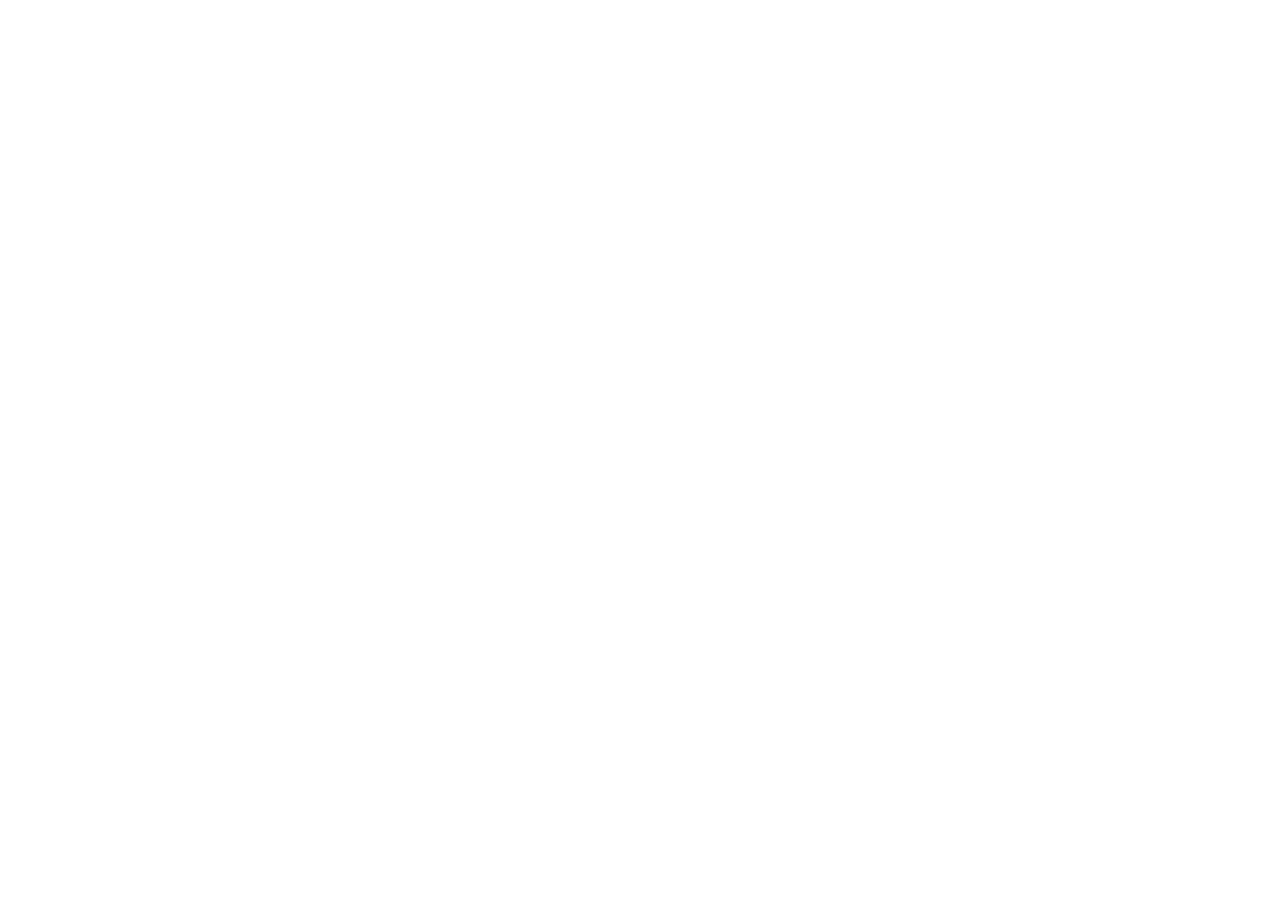
==== flex-projeto/index.html @ ea98db1f "Iniciando projeto" ====
<!DOCTYPE html>
<html lang="pt-br">
<head>
    <meta charset="UTF-8">
    <meta http-equiv="X-UA-Compatible" content="IE=edge">
    <meta name="viewport" content="width=device-width, initial-scale=1.0">
    <link rel="stylesheet" href="./style.css">
    <title>Projeto - Agência Viagens</title>
    
</head>
<body>
    
</body>
</html>
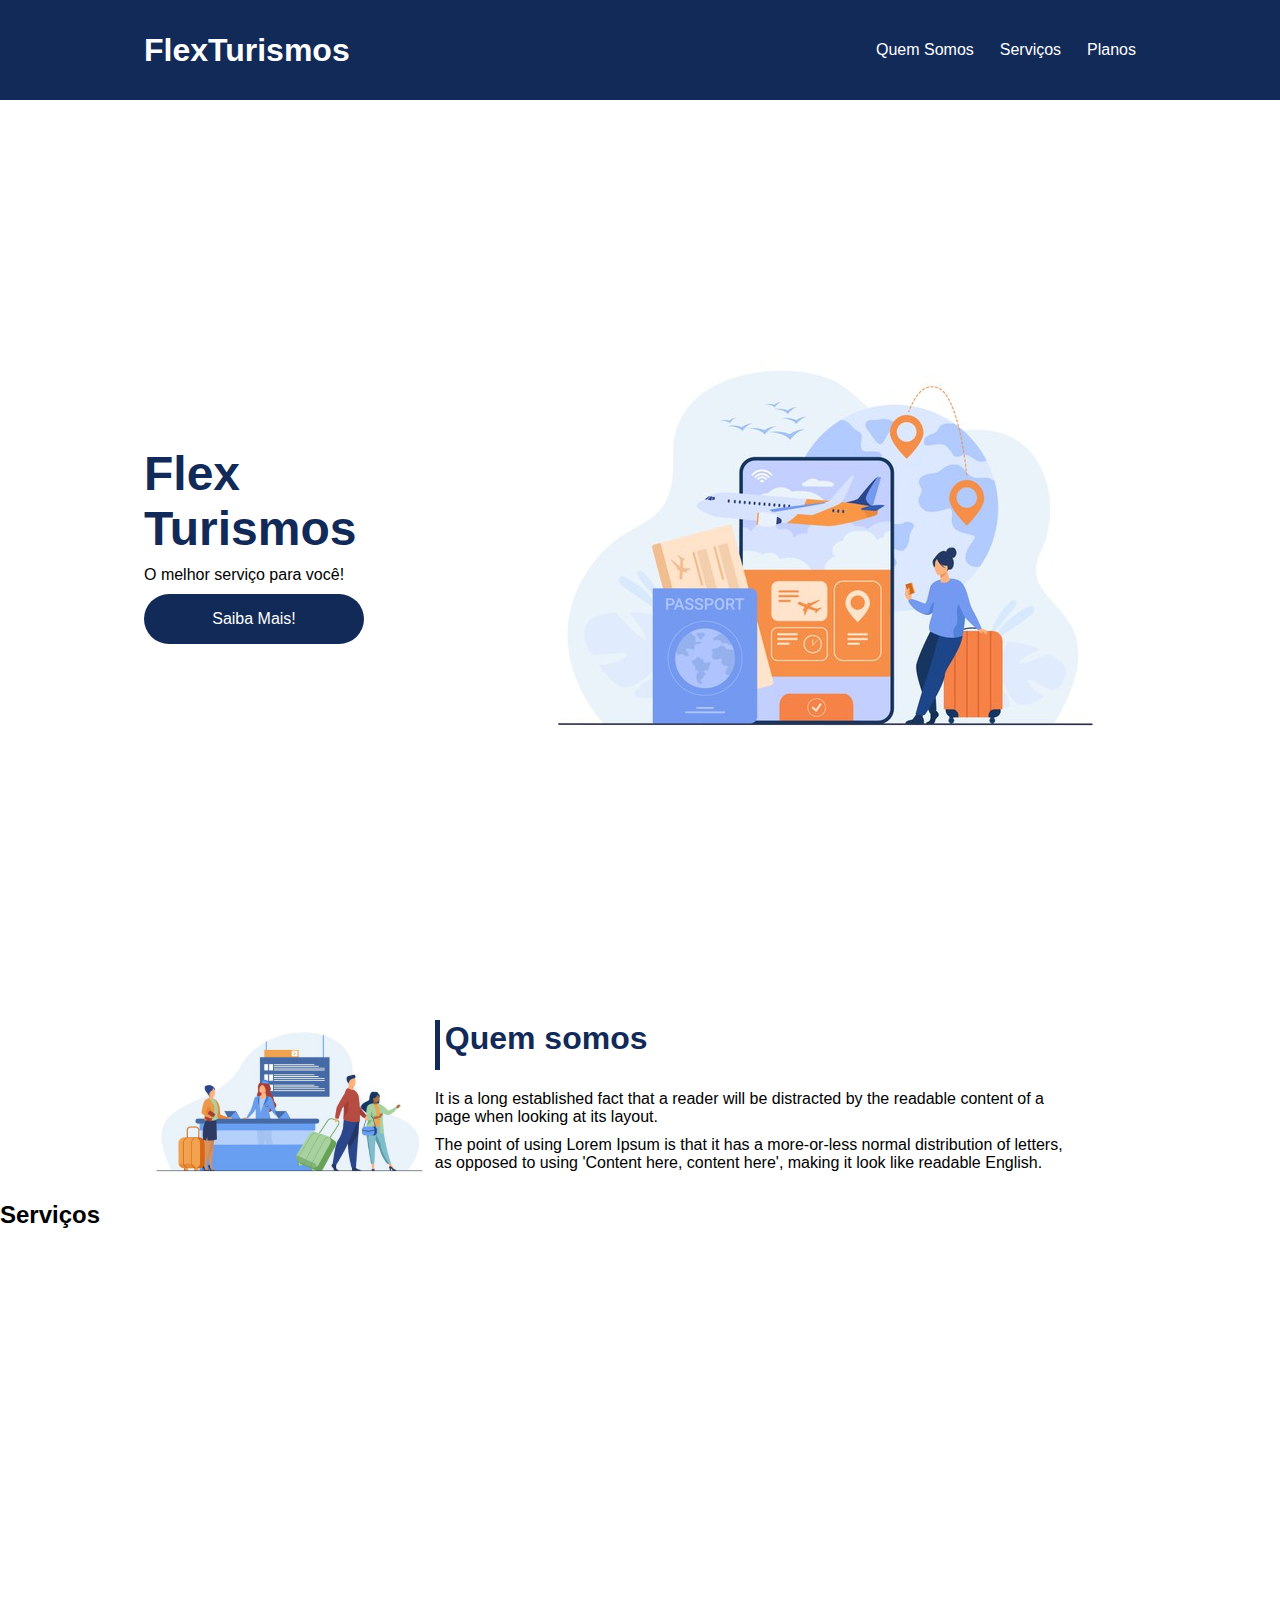
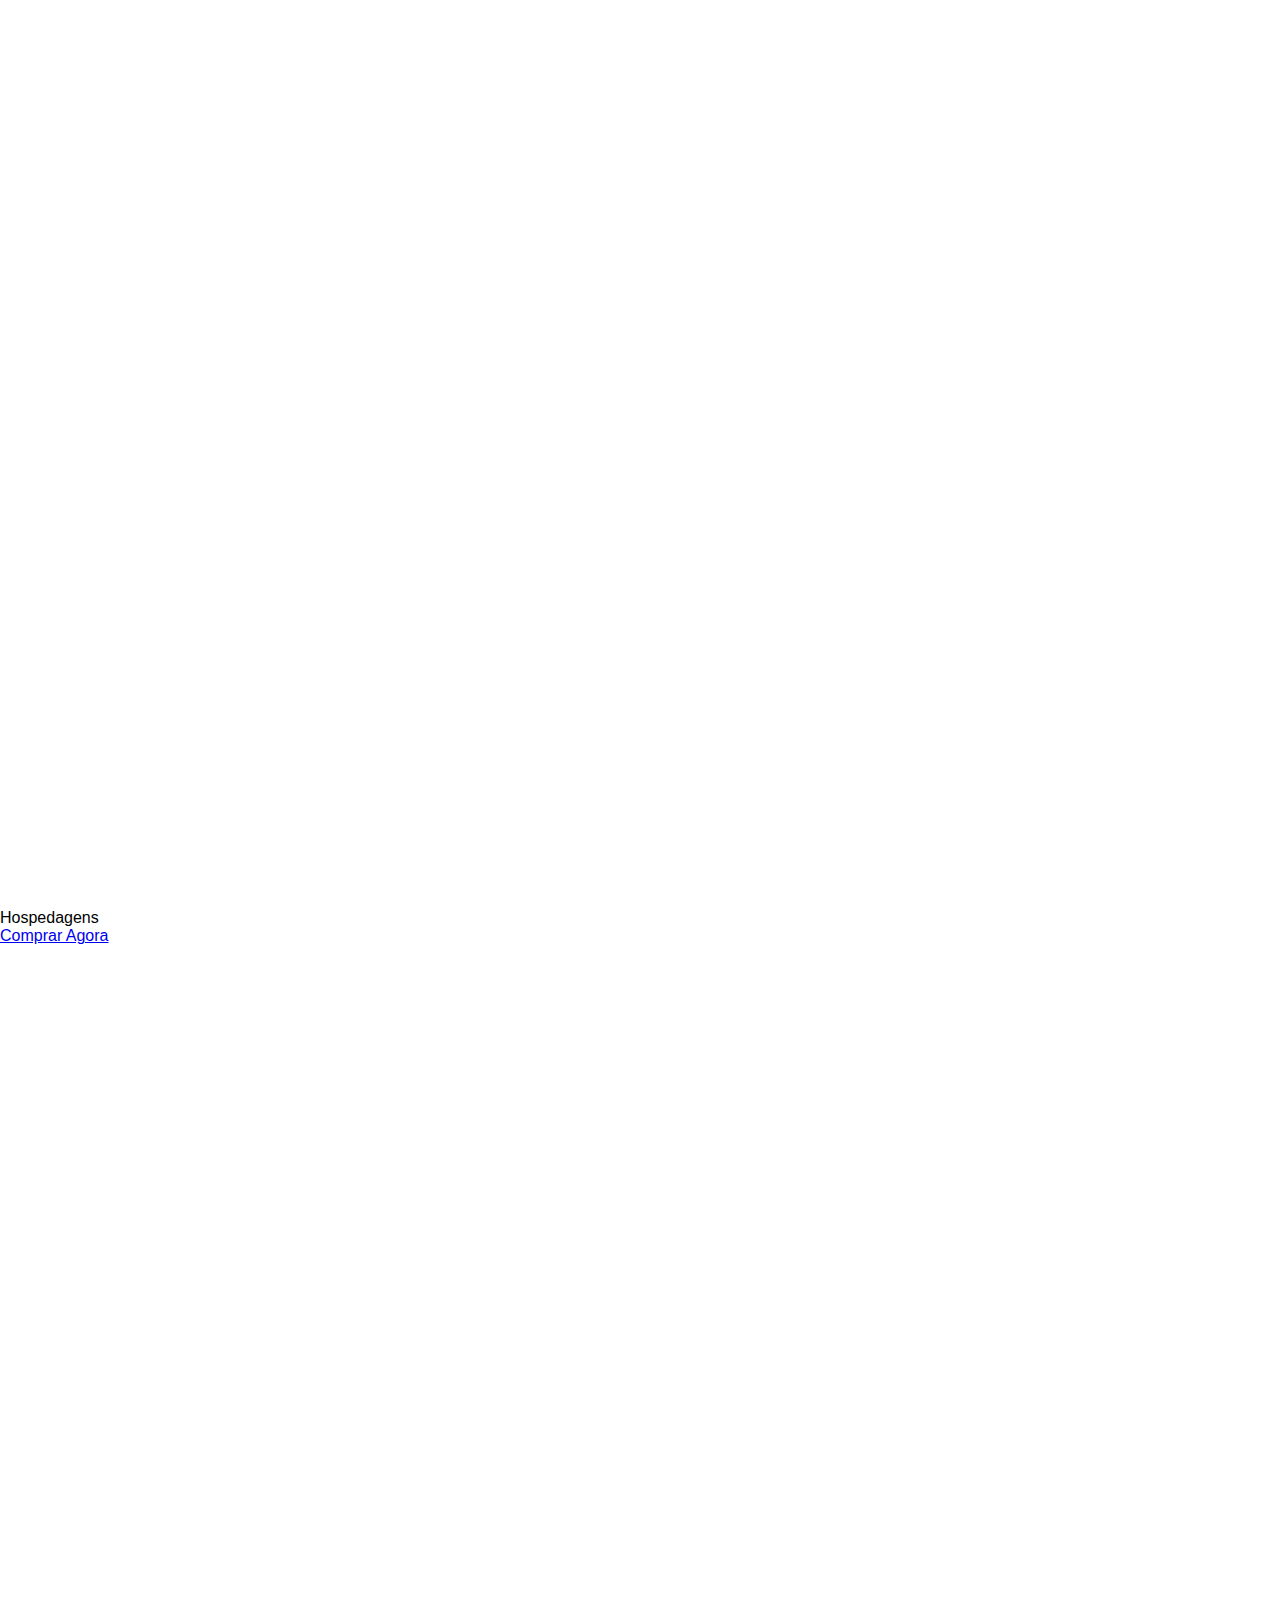
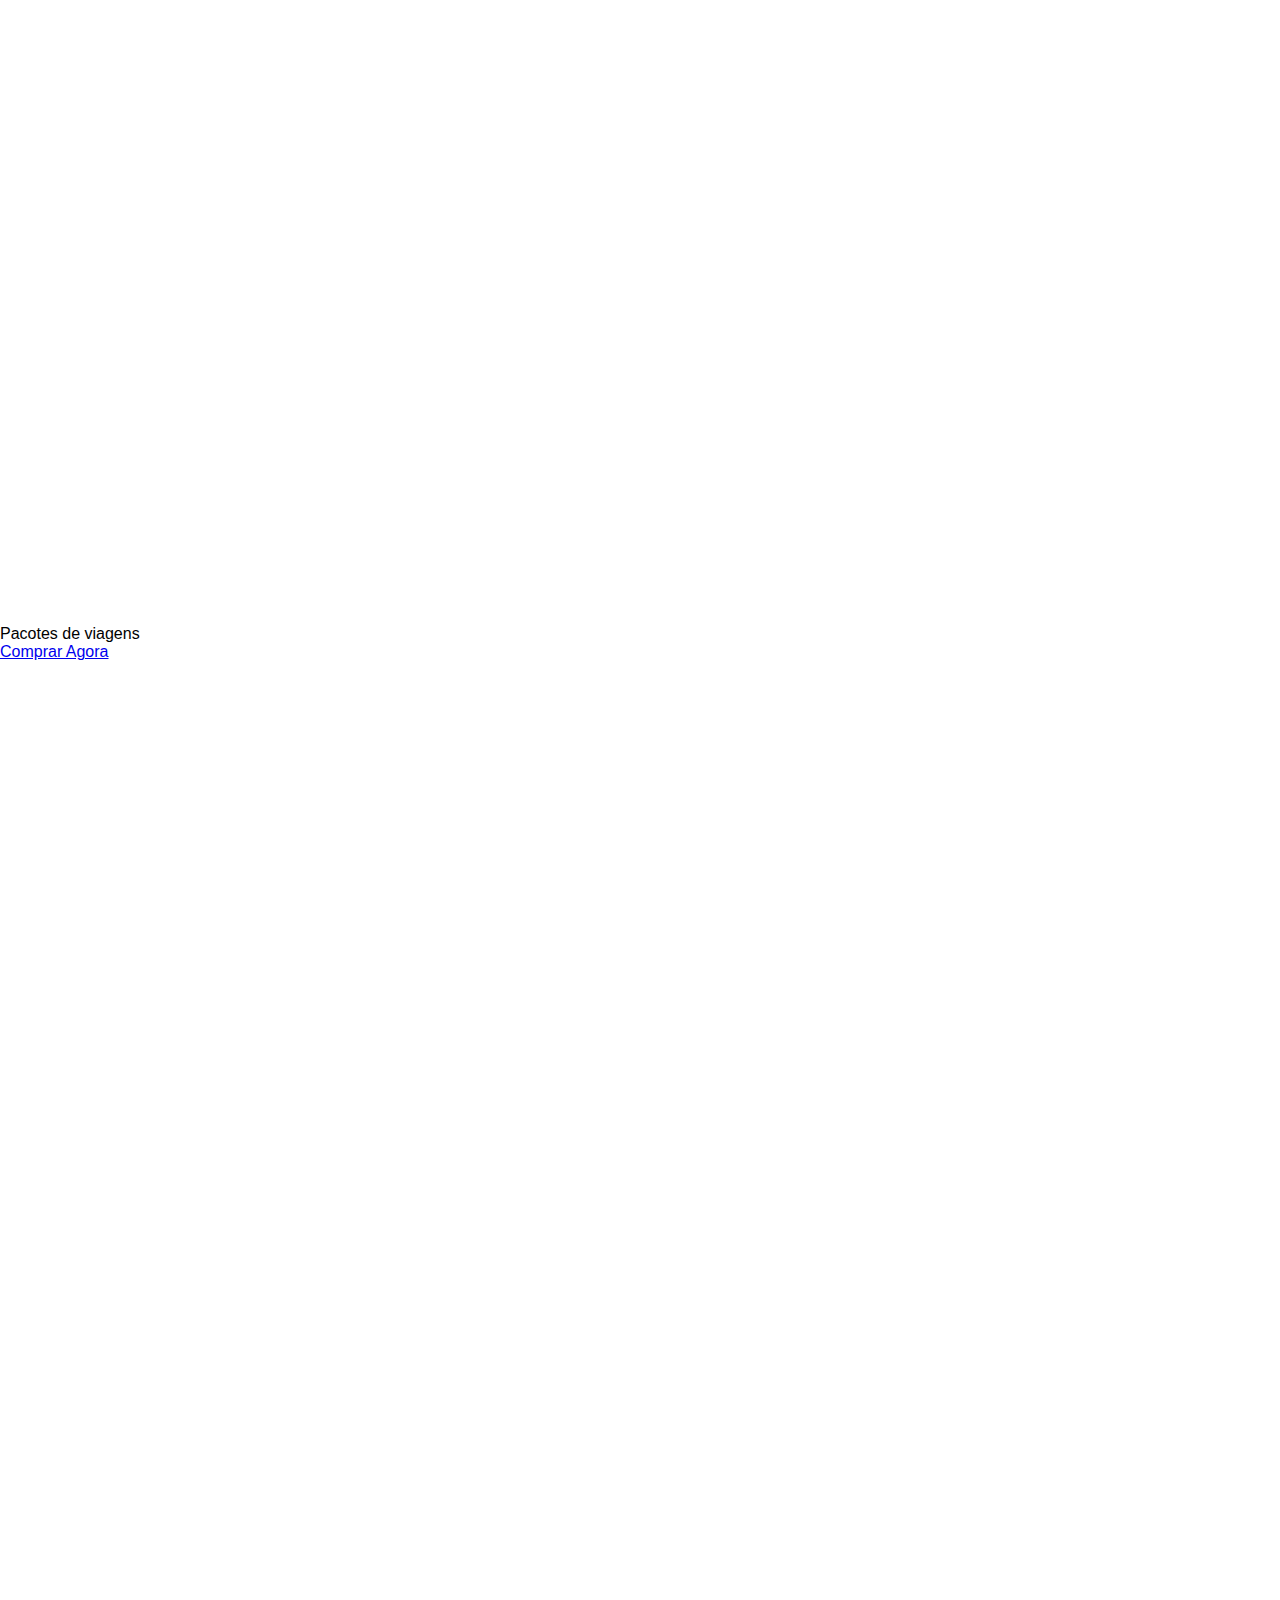
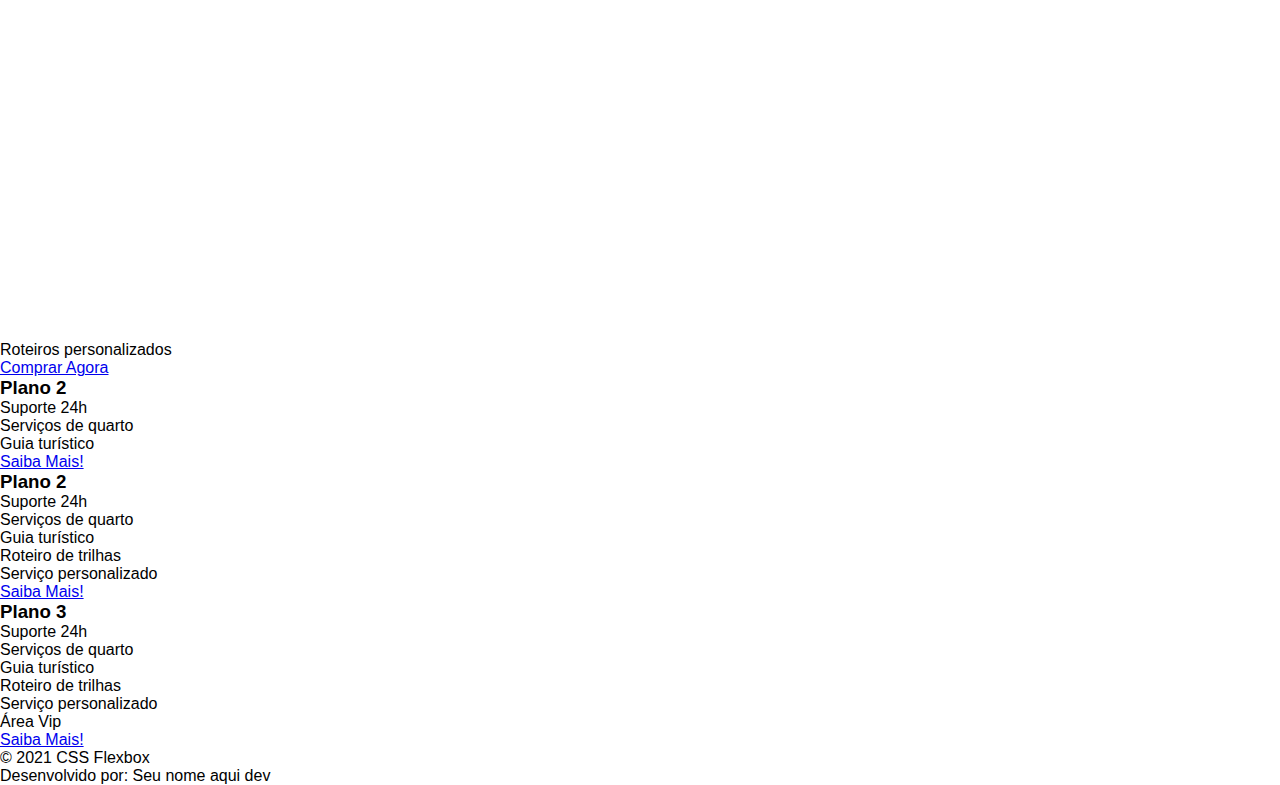
==== commit fda352e2: "Organizando a interface" ====
--- a/flex-projeto/index.html
+++ b/flex-projeto/index.html
@@ -2,13 +2,113 @@
 <html lang="pt-br">
 <head>
     <meta charset="UTF-8">
-    <meta http-equiv="X-UA-Compatible" content="IE=edge">
     <meta name="viewport" content="width=device-width, initial-scale=1.0">
+    <title>Flex Turismos</title>
     <link rel="stylesheet" href="./style.css">
-    <title>Projeto - Agência Viagens</title>
-    
 </head>
 <body>
-    
+    <header>
+        <div class="flex-container menu">
+        <div><h1>FlexTurismos</h1></div>
+        <ul class="list-items">
+            <li><a href="#quem-somos">Quem Somos</a></li>
+            <li><a href="#servicos">Serviços</a></li>
+            <li><a href="#planos">Planos</a></li>
+        </div>
+        </ul>
+    </header>
+
+    <div class="flex-container apresentacao">
+        <div class="texto-apresentacao">
+            <h1>Flex <br>Turismos</h1>
+            <p>O melhor serviço para você!</p>
+            <a href="">Saiba Mais!</a>
+        </div>
+
+        <div>
+            <div><img src="./images/0-main.png" alt="banner de apresentação"></div>
+        </div>
+    </div>
+
+    <div class="flex-container" id="quem-somos">
+        <div>
+            <h2>Quem somos</h2>
+            <p>It is a long established fact that a reader will be distracted by the readable content of a page when looking at its layout. </p>
+            <p>The point of using Lorem Ipsum is that it has a more-or-less normal distribution of letters, as opposed to using 'Content here, content here', making it look like readable English.</p>
+        </div>
+        <div>
+            <img src="./images/1-quem-somos.png" alt="balcão de atendimento">
+        </div>
+    </div>
+
+    <div>
+        <div>
+            <h2>Serviços</h2>
+        </div>
+
+        <div>
+            <div>
+                <div><img src="./images/icon-2.png" alt="hospedagens"></div>
+                <p>Hospedagens</p>
+                <a href="#">Comprar Agora</a>
+            </div>
+
+            <div>
+               <div><img src="./images/icon-1.png" alt="pacote de viagens"></div>
+               <p>Pacotes de viagens</p>
+               <a href="#">Comprar Agora</a>
+            </div>
+
+            <div>
+                <div><img src="./images/icon-3.png" alt="roteiros personalizados"></div>
+                <p>Roteiros personalizados</p>
+                <a href="#">Comprar Agora</a>
+            </div>
+
+        </div>
+    </div>
+
+    <div>
+
+        <div>
+            <h3>Plano 2</h3>
+            <ul>
+                <li>Suporte 24h</li>
+                <li>Serviços de quarto</li>
+                <li>Guia turístico</li>
+            </ul>
+            <a href="#">Saiba Mais!</a>
+        </div>
+
+        <div>
+            <h3>Plano 2</h3>
+            <ul>
+                <li>Suporte 24h</li>
+                <li>Serviços de quarto</li>
+                <li>Guia turístico</li>
+                <li>Roteiro de trilhas</li>
+                <li>Serviço personalizado</li>
+            </ul>
+            <a href="#">Saiba Mais!</a>
+        </div>
+
+        <div>
+            <h3>Plano 3</h3>
+            <ul>
+                <li>Suporte 24h</li>
+                <li>Serviços de quarto</li>
+                <li>Guia turístico</li>
+                <li>Roteiro de trilhas</li>
+                <li>Serviço personalizado</li>
+                <li>Área Vip</li>
+            </ul>
+            <a href="#">Saiba Mais!</a>
+        </div>
+    </div>
+
+    <footer>
+        <p>&copy; 2021 CSS Flexbox</p>
+        <p>Desenvolvido por: Seu nome aqui dev</p>
+    </footer>
 </body>
 </html>--- a/flex-projeto/style.css
+++ b/flex-projeto/style.css
@@ -0,0 +1,107 @@
+*{
+    margin: 0;
+    padding: 0;
+    font-family: 'Open Sans', sans-serif;   
+}
+
+ul {
+    list-style: none;
+    margin: 0;
+    padding: 0;
+}
+
+ul li a{
+    text-decoration: none;
+}
+
+div img {
+    display: block;
+    width: 100%;
+}
+.flex-container{
+    display: flex;
+    max-width: 992px;
+    margin: auto;
+    width: 100%;
+}
+
+header {
+    background-color: #122a57 ;
+    height: 100px;
+    display: flex;
+    align-items: center;
+    color: #fff;
+}
+
+header .list-items{
+    display: flex;
+    max-width: 260px;
+    width: 100%;
+    justify-content: space-between;
+    align-items: center;
+}
+
+.list-items li a{
+    color: #fff;
+}
+
+header .menu{
+    justify-content: space-between;
+}
+
+.apresentacao {
+    height: 100vh;
+    align-items: center;
+    justify-content: space-between;
+}
+
+.apresentacao .texto-apresentacao{
+    min-height: 200px;
+}
+
+.texto-apresentacao h1{
+    color: #122a57;
+    font-size: 48px;
+    margin-bottom: 10px;
+}
+
+.texto-apresentacao a {
+    background-color: #122a57 ;
+    color: #fff;
+    text-align: center;
+    border-radius: 30px;
+    width: 220px;
+    display: block;
+    text-decoration: none;
+    height: 50px;
+    line-height: 50px;
+    margin-top: 10px;
+    margin-bottom: 10px;
+}
+
+#quem-somos {
+    flex-direction: row-reverse;
+    align-items: center;
+    justify-content: space-between;
+}
+
+#quem-somos h2{
+ font-size: 32px;
+ color: #122a57;
+ display:flex;
+ margin-bottom: 20px;
+}
+
+#quem-somos h2::before {
+    content: "" ;
+    height: 50px;
+    width: 5px;
+    margin-right: 5px;
+    background-color: #122a57;
+    position: relative;
+}
+
+#quem-somos p {
+    margin-bottom: 10px;
+    width: 90%;
+}